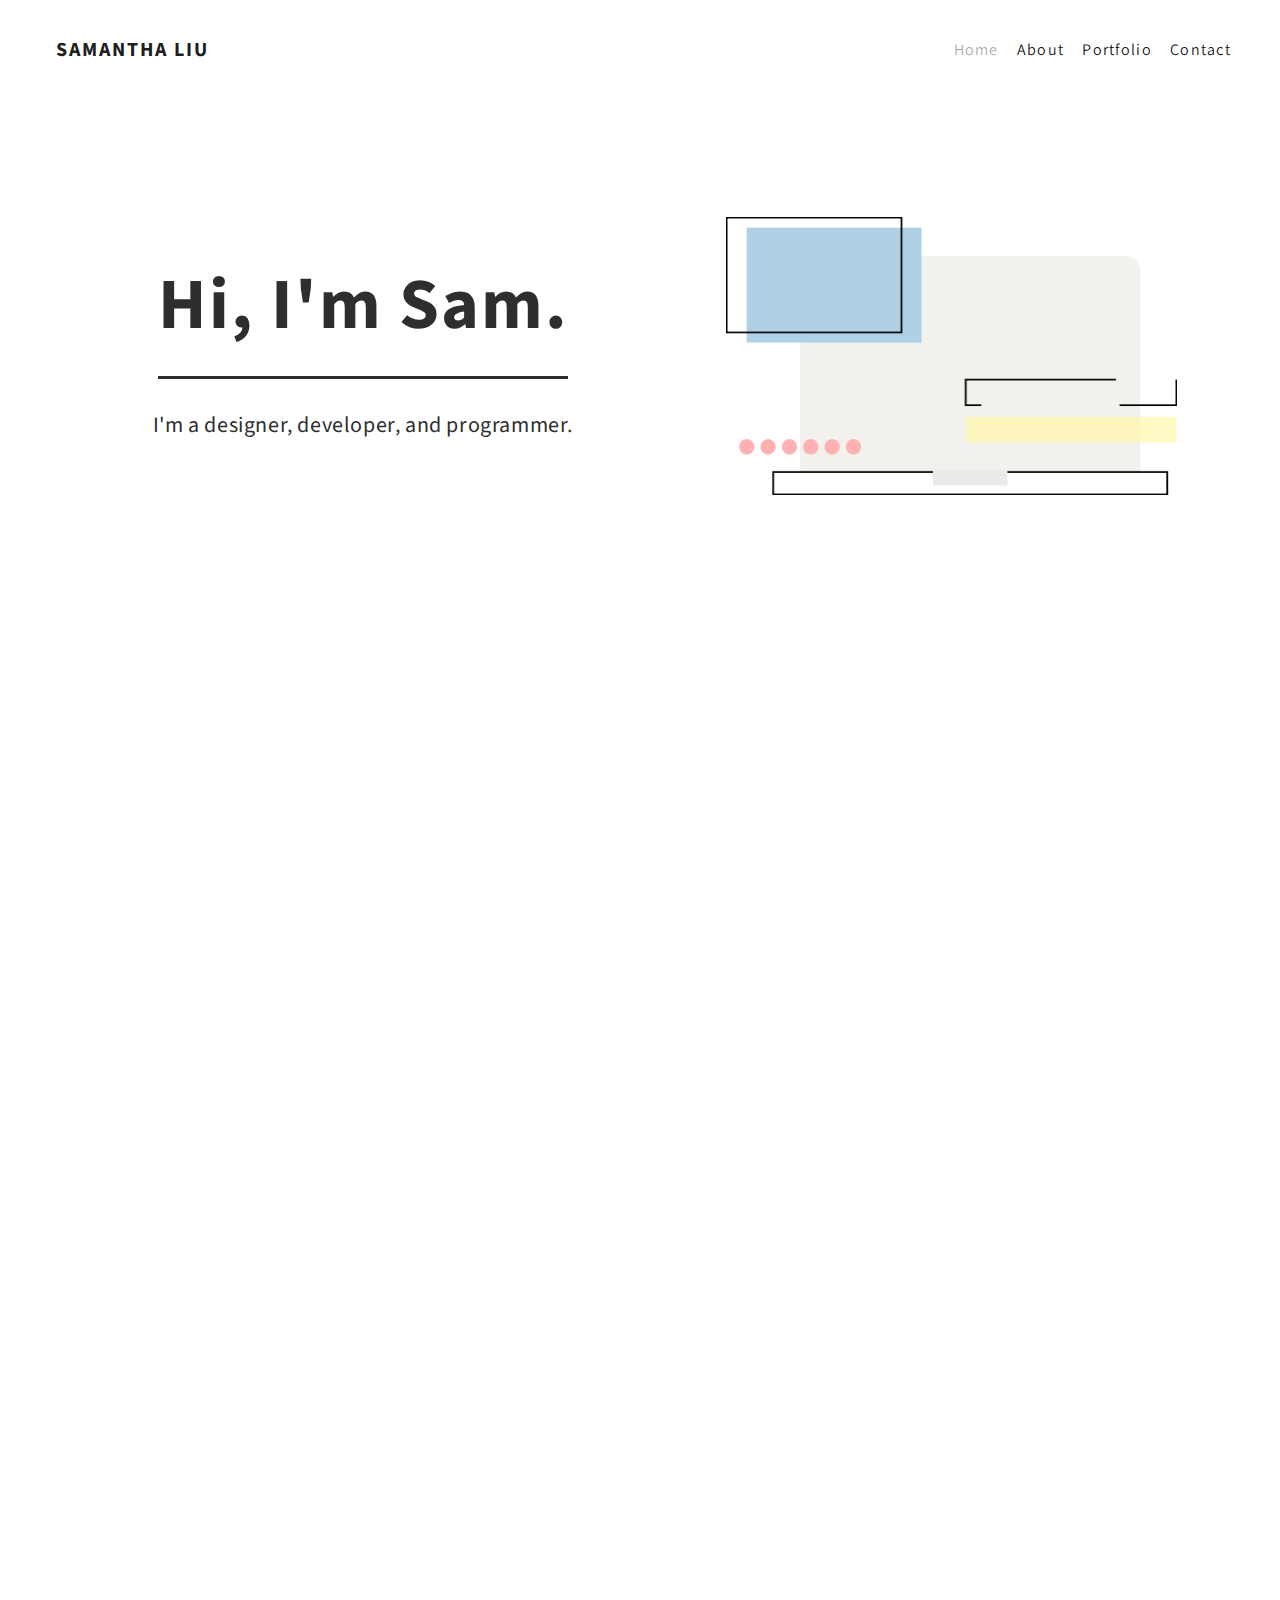
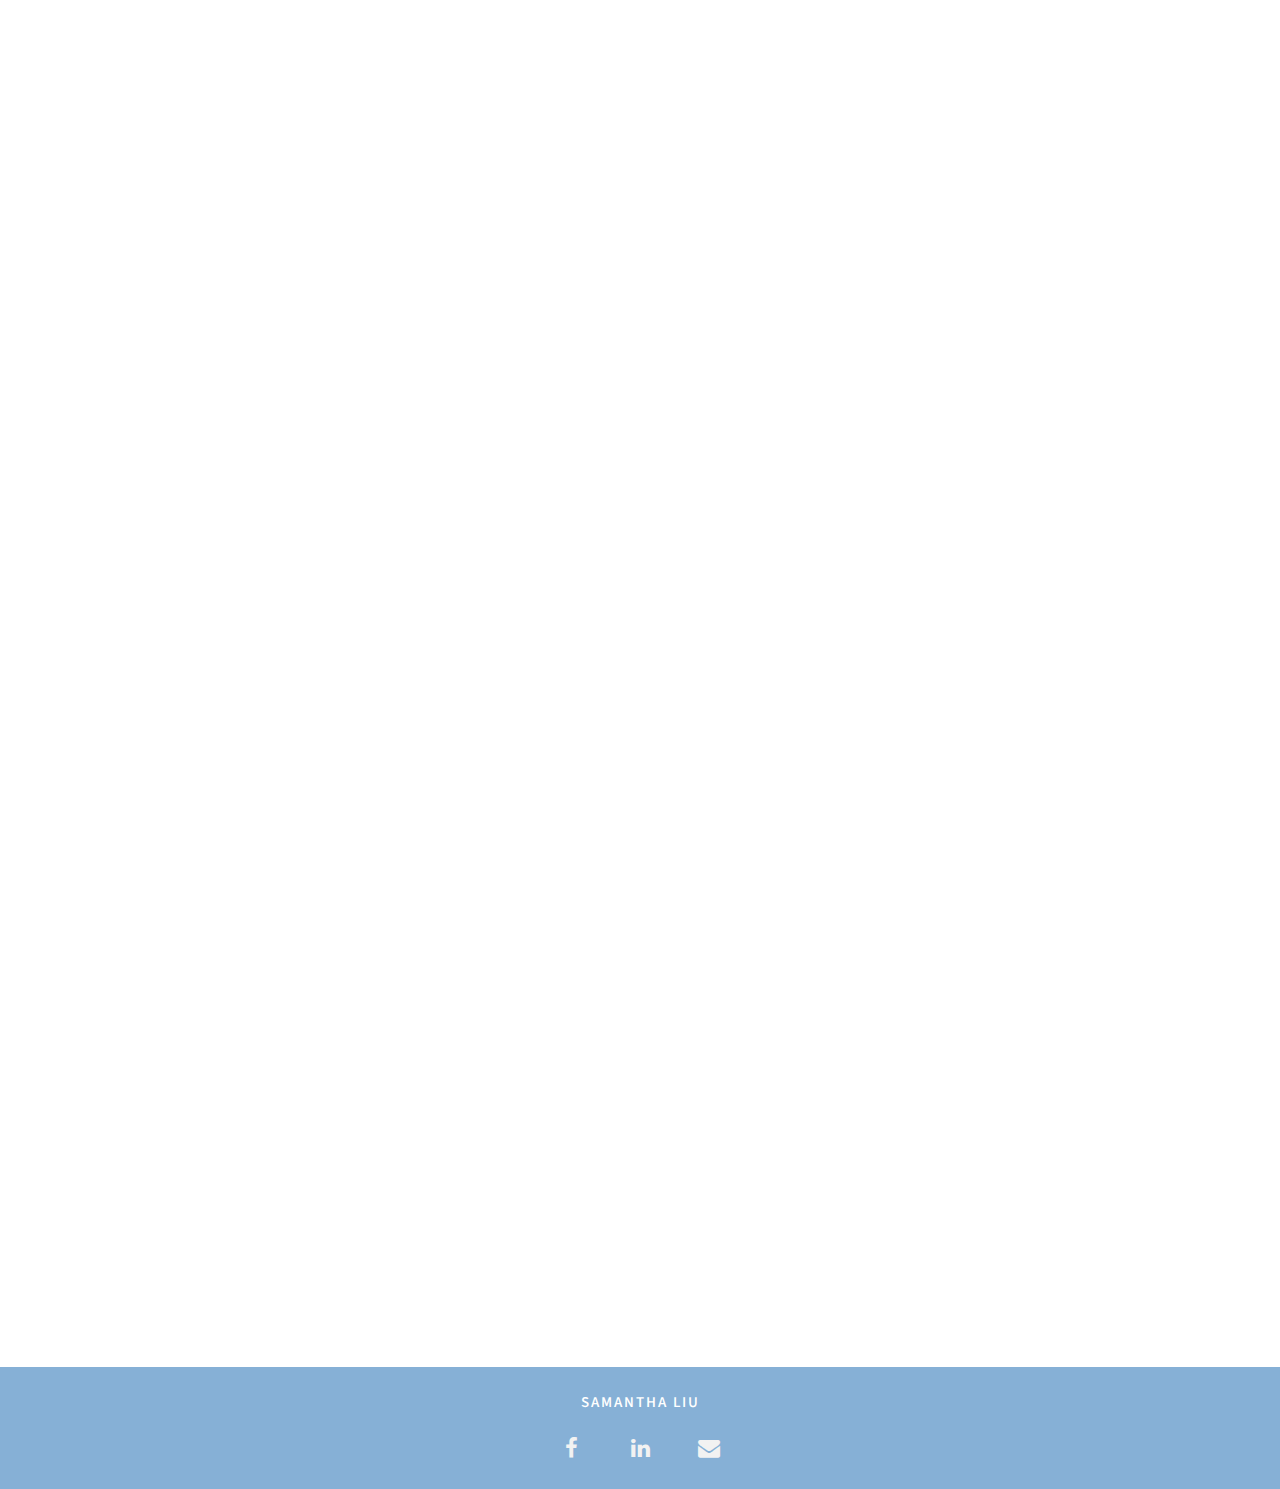
==== index.html @ 63148579 "individual project pages and project images, no design ones" ====
<!DOCTYPE html>
<html lang="en">

<head>
  <!------------------------- Metadata ------------------------->
  <meta charset="utf-8">
  <meta http-equiv="X-UA-Compatible" content="IE=Edge">
  <meta name="viewport" content="width=device-width, initial-scale=1">
  <meta name="description" content="Samantha Liu Personal Portfolio">
  <meta name="author" content="Samantha Liu">
  <meta name="keywords" content="HTML, CSS">

  <!------------------------- Title ------------------------->
  <title>Samantha Liu</title>

  <!------------------------- Stylesheets ------------------------->
  <link href="css/style.css" rel="stylesheet">
  <link href="css/bootstrap.min.css" rel="stylesheet" />
  <link href="https://fonts.googleapis.com/css2?family=Source+Sans+Pro:wght@300;400;600;700&display=swap"
    rel="stylesheet">
  <link rel="stylesheet" href="https://cdnjs.cloudflare.com/ajax/libs/font-awesome/4.7.0/css/font-awesome.min.css">

  <link rel="stylesheet" href="https://cdnjs.cloudflare.com/ajax/libs/animate.css/4.0.0/animate.min.css" />

</head>

<!------------------------- Content ------------------------->

<body data-spy="scroll" data-target="#navbarToggler" data-offset="160">
  <!------------------------- NavBar ------------------------->
  <section id="nav">
    <nav class="navbar navbar-expand-lg navbar-light" id="transparent">

      <a class="navbar-brand" href="#">SAMANTHA LIU</a>
      <button id="custom-toggler" class="navbar-toggler" type="button" data-toggle="collapse"
        data-target="#navbarToggler" aria-controls="navbarToggler" aria-expanded="false" aria-label="Toggle navigation">
        <span id="custom-toggler-icon" class="navbar-toggler-icon"></span>
      </button>

      <div class="collapse navbar-collapse" id="navbarToggler">
        <ul class="navbar-nav ml-auto mt-2 mt-lg-0 nav">
          <li class="nav-item">
            <a id="custom-nav-link" class="nav-link active" href="#nav">Home <span class="sr-only">(current)</span></a>
          </li>
          <li class="nav-item">
            <a id="custom-nav-link" class="nav-link" href="#about">About</a>
          </li>
          <li class="nav-item">
            <a id="custom-nav-link" class="nav-link" href="#portfolio">Portfolio</a>
          </li>
          <li class="nav-item">
            <a id="custom-nav-link" class="nav-link" href="#contact">Contact</a>
          </li>
        </ul>

      </div>
    </nav>
  </section>

  <!------------------------- Home ------------------------->
  <section id="home">

    <div class="home-main-container">

      <div class="home-left-container">
        <p class="home-title">Hi, I'm Sam.</p>
        <div class="home-divider"></div>
        <p class="home-description">I'm a designer, developer, and programmer.</p>
      </div>

      <div class="home-image-container">
        <img src="images/home_laptop.png" alt="Laptop">
      </div>

    </div>

  </section>

  <!------------------------- About Me ------------------------->
  <section id="about">
    <div class="about-container wow animate__animated animate__slideInUp">

      <p class="about-title">About Me</p>
      <p class="about-description-top">
        I'm a sophomore at Cornell University
        studying computer science. Although I didn't grow up with a
        background in programming, I found myself in a computing
        class in my first year in college and quickly grew to love it.
      </p>
      <div class="about-divider"></div>
      <p class="about-description-bottom">
        A lot has changed since then. I switched majors, one of the riskiest yet
        best decisions I've ever made. I'm working on projects doing things I never
        could've imagined myself doing with people I never would've expected to meet.
        But most importantly, I realized that this is a field in which technology is being used
        to change lives, and I want to be a part of that.
      </p>

    </div>
  </section>

  <!------------------------- Portfolio ------------------------->
  <section id="portfolio">
    <div class="square-container" id="portfolio">

      <div class="square wow animate__animated animate__slideInUp">
        <div class="content">
          <figure class="effect-bubba">
            <a href="way.html"><img src="images/way_thumbnail.png" alt="Credit Card">
              <figcaption>
                <div class="caption">
                  <div class="caption-content">WAY Contactless Payment</div>
                </div>
              </figcaption>
            </a>
          </figure>
        </div>
      </div>

      <div class="square wow animate__animated animate__slideInUp animate__delay-1s">
        <div class="content">
          <figure class="effect-bubba">
            <a href="ecoeat.html"><img src="images/ecoeat_thumbnail.png" alt="Trash Can">
              <figcaption>
                <div class="caption">
                  <div class="caption-content">EcoEat Recipe App</div>
                </div>
              </figcaption>
            </a>
          </figure>
        </div>
      </div>

      <div class="square wow slideInUp wow animate__animated animate__slideInUp animate__delay-2s">
        <div class="content">
          <figure class="effect-bubba">
            <a href="uniswift.html"><img src="images/uniSwift_thumbnail.png" alt="Chat Message">
              <figcaption>
                <div class="caption">
                  <div class="caption-content">uniSwift Communication Platform</div>
                </div>
              </figcaption>
            </a>
          </figure>
        </div>
      </div>

      <div class="square wow animate__animated animate__slideInUp ">
        <div class="content">
          <figure class="effect-bubba">
            <a href="ezsave.html"><img src="images/ezsave_thumbnail.png" alt="Coin">
              <figcaption>
                <div class="caption">
                  <div class="caption-content">EZSave Budgeting App</div>
                </div>
              </figcaption>
            </a>
          </figure>
        </div>
      </div>

      <div class="square wow animate__animated animate__slideInUp animate__delay-1s">
        <div class="content">
          <figure class="effect-bubba">
            <a href="camera.html"><img src="images/camera_thumbnail.png" alt="Camera">
              <figcaption>
                <div class="caption">
                  <div class="caption-content">Vintage Camera</div>
                </div>
              </figcaption>
            </a>
          </figure>
        </div>
      </div>

      <div class="square wow animate__animated animate__slideInUp animate__delay-2s">
        <div class="content">
          <figure class="effect-bubba">
            <a href="orange.html"><img src="images/orange_thumbnail.png" alt="Orange">
              <figcaption>
                <div class="caption">
                  <div class="caption-content">Golden Hour</div>
                </div>
              </figcaption>
            </a>
          </figure>
        </div>
      </div>

  </section>

  <!------------------------- Contact ------------------------->
  <section id="contact">
    <div class="contact-main-container wow animate__animated animate__slideInUp">

      <p class="contact-title">Contact</p>
      <p class="contact-description-left">
        Let’s connect. There are so many exciting things to work on,
        and I’d love to learn more about opportunities to work together.
        Send me an email or a message, and I'll get back to you as soon
        as I can.
        <br>
        <br>
        Cheers to all that we've accomplished so far and the amazing
        things yet to come.
      </p>

      <div class="contact-divider"></div>

      <div class="contact-container-right">
        <div class="contact-resume">View Resume</div>
        <a class="contact-link" href="https://www.linkedin.com/in/samantha-liu-b3892b187/" target="_blank">
          <div class="contact-linkedin">LinkedIn Profile</div>
        </a>

      </div>

    </div>
  </section>

  <!------------------------- Footer ------------------------->
  <footer>
    <div class="container">
      <div class="row">

        <div class="col-md-12 col-sm-12">
          <p class="footer-text">Samantha Liu</p>
          <ul class="social-icon">

            <li><a href="https://www.facebook.com/profile.php?id=100010914094505" class="fa fa-facebook"
                target="_blank"></a></li>
            <li><a href="https://www.linkedin.com/in/samantha-liu-b3892b187/" class="fa fa-linkedin"
                target="_blank"></a>
            </li>
            <li><a href="mailto:sl2486@cornell.edu?" class="fa fa-envelope"></a></li>
          </ul>
        </div>

      </div>
    </div>
  </footer>

  <!------------------------- Scripts ------------------------->
  <script src="https://ajax.googleapis.com/ajax/libs/jquery/3.5.1/jquery.min.js"></script>
  <script src="js/bootstrap.min.js"></script>
  <script src="js/main.js"></script>

  <!------------------------- Used to animate on page scroll ------------------------->
  <script src="https://cdnjs.cloudflare.com/ajax/libs/wow/1.1.2/wow.min.js"></script>
  <script>
    wow = new WOW({
      boxClass: 'wow',
      animateClass: 'animated',
      offset: 100
    }
    );

    wow.init();
  </script>

</body>

</html>
---- css/style.css ----
/* latin */
@font-face {
    font-family: 'Roboto';
    font-style: normal;
    font-weight: 100;
    src: local('Roboto Thin'), local('Roboto-Thin'), url('/Roboto/Roboto-Thin.ttf');
    unicode-range: U+0000-00FF, U+0131, U+0152-0153, U+02BB-02BC, U+02C6, U+02DA, U+02DC, U+2000-206F, U+2074, U+20AC, U+2122, U+2191, U+2193, U+2212, U+2215, U+FEFF, U+FFFD;
  }
 
 /* latin */
 @font-face {
    font-family: 'Roboto';
    font-style: normal;
    font-weight: 300;
    src: local('Roboto Light'), local('Roboto-Light'), url('/Roboto/Roboto-Light.ttf');
    unicode-range: U+0000-00FF, U+0131, U+0152-0153, U+02BB-02BC, U+02C6, U+02DA, U+02DC, U+2000-206F, U+2074, U+20AC, U+2122, U+2191, U+2193, U+2212, U+2215, U+FEFF, U+FFFD;
  }
  
  /* latin */
  @font-face {
    font-family: 'Roboto';
    font-style: normal;
    font-weight: 400;
    src: local('Roboto'), local('Roboto-Regular'), url('/Roboto/Roboto-Regular.ttf');
    unicode-range: U+0000-00FF, U+0131, U+0152-0153, U+02BB-02BC, U+02C6, U+02DA, U+02DC, U+2000-206F, U+2074, U+20AC, U+2122, U+2191, U+2193, U+2212, U+2215, U+FEFF, U+FFFD;
  }
  
  /* latin */
  @font-face {
    font-family: 'Roboto';
    font-style: normal;
    font-weight: 500;
    src: local('Roboto Medium'), local('Roboto-Medium'), url('/Roboto/Roboto-Medium.ttf');
    unicode-range: U+0000-00FF, U+0131, U+0152-0153, U+02BB-02BC, U+02C6, U+02DA, U+02DC, U+2000-206F, U+2074, U+20AC, U+2122, U+2191, U+2193, U+2212, U+2215, U+FEFF, U+FFFD;
  }
  
  /* latin */
  @font-face {
    font-family: 'Roboto';
    font-style: normal;
    font-weight: 700;
    src: local('Roboto Bold'), local('Roboto-Bold'), url('/Roboto/Roboto-Bold.ttf');
    unicode-range: U+0000-00FF, U+0131, U+0152-0153, U+02BB-02BC, U+02C6, U+02DA, U+02DC, U+2000-206F, U+2074, U+20AC, U+2122, U+2191, U+2193, U+2212, U+2215, U+FEFF, U+FFFD;
  }

*{
  font-family: 'Source Sans Pro', sans-serif;
}

body {
  position: relative;
}

html {
  scroll-behavior: smooth;
}

/* ---------------------------- Nav Bar --------------------------------*/
#transparent {
    background-color: #fff;
    margin: 0px 40px 0 40px;
    position: fixed;
    width: 94.3%;
    top: 0;
    padding-top: 30px;
    padding-bottom: 30px;
    z-index: 1;
}

#custom-toggler {
    border: none;
}

.navbar-brand {
    font-weight: 700;
    letter-spacing: 2px;
}

#custom-toggler-icon {
    background-image: url("data:image/svg+xml;charset=utf8,%3Csvg viewBox='0 0 32 32' xmlns='http://www.w3.org/2000/svg'%3E%3Cpath stroke='rgba(0,0,0,1)' stroke-width='2' stroke-linecap='round' stroke-miterlimit='10' d='M4 8h24M4 16h24M4 24h24'/%3E%3C/svg%3E");
}

#custom-nav-link {
    font-weight: 350;
    color: black;
    letter-spacing: 1.3px;
    margin-left: 10px;
    padding-right: 0;
}

#custom-nav-link:hover {
    color: #A5A5A5;
}

.active {
    color: #A5A5A5 !important;
}

/* ---------------------------- Typing Animation --------------------------------*/
.typing-container {
    background-color: #9CA5B7;
    height: 640px;
    margin: 30px 56px 0 56px;
    
}

.typing-text {
    position: relative;
    text-align: center;
    
}

.typing-text > span {
    text-transform: uppercase;
    font-weight: 100;
    font-size: 5vw;
    position: relative;
    top: 310px;
    display: inline-block;
    color: #fff;
}

/* ---------------------------- Home --------------------------------*/

.home-main-container {
  position: relative;
  margin: 0 auto 0 auto;
  width: 1200px;
  text-align: center;
  height: 100vh;
}

.home-left-container {
  position: relative;
  text-align: center;
  width: 520px;
  left: -50px;
  top: 252px;
}

.home-title, .home-description {
  color: #2E2E2E;
  font-family:'Source Sans Pro', sans-serif;

}

.home-title {
  font-style: normal;
  font-weight: bold;
  font-size: 72px;
  letter-spacing: 2px;
}

.home-description {
  font-style: normal;
  font-weight: normal;
  font-size: 22px;
  letter-spacing: 0.6px;
}

.home-divider {
  width: 410px;
  height: 3px;
  background-color: #2E2E2E;
  margin: 0 auto 30px auto;

}

.home-image-container {
  width: 451px;
  height: 278px;
  position: relative;
  top: 180px;
  left: 50px;
}

.home-image-container, .home-left-container {
  display: inline-block;
}

/* ---------------------------- About Me --------------------------------*/
.about-container {
  background-color: #86B0D6;
  margin: 0px 56px 0 56px;
  position: relative;
  top: 20px;
  padding: 48px;
  text-align: left;
}

.about-title, .about-description-top, .about-description-bottom {
  color: #FFFFFF;
  letter-spacing: 0.6px;
}

.about-title {
  font-style: normal;
  font-weight: 600;
  font-size: 42px;
}

.about-description-top, .about-description-bottom {
  line-height: 35px;
  font-style: normal;
  font-weight: 300;
  font-size: 20px;
}

.about-divider {
  height: 2px;
  background-color: #FFFFFF;
  margin: 40px auto 40px auto;
}

/* ---------------------------- Portfolio Grid --------------------------------*/

/* Creates 3x3 responsive grid */
.square-container {
  display: flex;
  flex-wrap: wrap;
  justify-content: center;
  margin-top: 90px;
  }
  
.square {
  position: relative;
  flex-basis: calc(33.333% - 5.35vw);
  margin: 2vw;
  box-sizing: border-box;
}

.square::before {
  content: '';
  display: block;
  padding-top: 100%;
}

.square .content {
  position: absolute;
  top: 0; left: 0;
  height: 100%;
  width: 100%;
  
}

@media (min-width: 600px) {
  .square { grid-template-columns: repeat(2, 1fr); }
}

@media (min-width: 900px) {
  .square { grid-template-columns: repeat(3, 1fr); }
}

/* Overlay and project descriptions */
.square .content:hover {
  background-color: #000;
  opacity: 0.9;
  transition: 0.6s ease;
}

.square .content:hover img {
  opacity: 0.15;
  transition: 0.6s ease;
}

.caption {
  opacity: 0;
  transition: 0.6s ease;
}

.square .content:hover .caption{
  opacity: 1;
}

.caption-content  {
  color: white;
  font-size: 1.5vw;
  font-weight: 300;
  text-transform: uppercase;
  letter-spacing: 2px;
  position: absolute;
  top: 50%;
  left: 50%;
  -webkit-transform: translate(-50%, -50%);
  -ms-transform: translate(-50%, -50%);
  transform: translate(-50%, -50%);
  text-align: center;
}

img {
  width: 100%;
  height: 100%;

}
  
/* ---------------------------- Portfolio Items --------------------------------*/
.portfolio-item {
  width: 91.5%;
  height: 200px;
  position: relative;
    background-color: #f2f2f2;
  margin: 100px auto;
  text-align: center;
}

.portfolio-item > h1 {
  font-size: 40px;
  font-weight: 500;
  text-transform: uppercase;
  letter-spacing: 0.3rem;
  padding-top: 55px;

}
.portfolio-item > h2 {
  font-size: 15px;
  font-weight: 100;
  text-transform: uppercase;
  letter-spacing: 0.3rem;
  margin-top: 15px;
}

.pictures {
  width: 30%;
  margin-left:4.25%;
  margin-top: -50px;
  display: inline-block;
  float: left;

}

.square-picture {
  position: relative;
  width: 100%;
  margin-bottom: 50px;
}

.square-picture:after {
  content: "";
  display: block;
  padding-bottom: 100%;
}

.project-image {
  position: absolute;
}

.project-description {
  position: absolute;
  width: 56.75%;
  margin-left: 5%;
  margin-top: -53px;
  display: inline-block;
  float: right;


  overflow: auto;
}

.project-description:after {
  content: "";
  display: block;
  padding-bottom: 100%;

}

.project-content {
  position: absolute;
}

.project-content > p {
  font-weight: 400;
  font-size: 16px;
  font-weight: 100;
  letter-spacing: 0.1rem;

}

.project-content > h2 {
  font-size: 20px;
  font-weight: 550;
  text-transform: uppercase;
  letter-spacing: 0.1rem;
}

/* ---------------------------- Contact --------------------------------*/
.contact-main-container {
  background-color: #F2F2F2;
  margin: 30px 56px 100px 56px;
  position: relative;
  top: 20px;
  padding: 48px;
  text-align: left;
  
}

.contact-title {
  font-style: normal;
  font-weight: 600;
  font-size: 42px;
}

.contact-description-left {
  width: 700px;
  font-size: 20px;
  position: relative;
  line-height: 35px;
  vertical-align: top;
}

.contact-title, .contact-description-left, .contact-resume, .contact-linkedin {
  letter-spacing: 0.6px;
}

.contact-divider {
  height: 2px;
  background-color: #000000;
  margin: 40px 20px;
  transform: rotate(90deg);
  width: 190px;
  position: relative;
  top: -10px;

}

.contact-description-left, .contact-divider, .contact-container-right {
  display: inline-block;
}

.contact-resume, .contact-linkedin {
  font-size: 20px;
  border: 1px solid black;
  border-radius: 10px;
  padding: 20px;
  text-align: center;
  width: 200px;
  vertical-align: top;
  position: relative;
  left: 15px;
}

.contact-resume {
  margin-bottom: 35px;
  vertical-align: top;
  position: relative;
  top: 10px;
}

.contact-resume:hover, .contact-linkedin:hover {
  border: 1px solid #FFF8F8;
  cursor: pointer;
  color: #FFFFFF;
  background-color: #AEAEAE;
  transition: 0.3s ease;
}

.contact-link {
  color: inherit !important;
  text-decoration: none !important;
}

/* ---------------------------------- Footer ------------------------------------*/
footer {
  background-color: #86B0D6;
  text-align: center;
  clear: both;
  position: absolute;
  left: 0;
  width: 100%;
}

.footer-text {
  font-size: 15px;
  color: #fff;
  font-weight: 550;
  letter-spacing: 2px;
  position: relative;
  top: 25px;
  text-transform: uppercase;
}

.social-icon {
  padding: 0;
  margin-top: 20px;
}

.social-icon li {
  list-style: none;
  display: inline-block;
}

.social-icon li a {
  border-radius: 100px;
  border: 1px solid transparent;
  color: #f2f2f2;
  font-size: 22px;
  width: 50px;
  height: 50px;
  line-height: 48px;
  text-align: center;
  vertical-align: middle;
  text-decoration: none;
  transition: all 0.4s ease-in-out;
  padding: 0px;
  margin-top: 14px;
  margin-right: 8px;
  margin-left: 8px;
  position: relative;
  top: 0px;
}

.social-icon li a:hover {
  background: #ffffff;
  color: #86B0D6;
}

/* ---------------------------- Individual Projects --------------------------------*/
.individual-project-header {
  background-color: #86B0D6;
  margin: 56px 56px 0 56px;
  position: relative;
  top: 40px;
  padding: 26px;
  text-align: center;
}

.individual-project-title {
  font-style: normal;
  font-weight: 600;
  font-size: 30px;
}

.individual-project-subtitle {
  font-style: normal;
  font-weight: 300;
  font-size: 20px;
}

.individual-project-title, .individual-project-subtitle {
  margin-bottom: 6px !important;
  color: #FFFFFF;
  letter-spacing: 0.6px;
}

.individual-project-description {
  font-style: normal;
  font-weight: 400;
  font-size: 16px;
  letter-spacing: 0.6px;
  text-align: left;

}

.individual-project-container {
  margin: 80px 300px 100px 300px;
  position: relative;
}

.individual-project-image {
  width: 100%;
  margin-top: 48px;
}

/* ---------------------------- Image Border Hover Effect --------------------------------*/
/* ------------------- Source: https://codepen.io/quatmo/pen/xKIze -----------------------*/

figure.effect-bubba figcaption::before,
figure.effect-bubba figcaption::after {
	position: absolute;
	top: 30px;
	right: 30px;
	bottom: 30px;
	left: 30px;
	content: '';
	opacity: 0;
	-webkit-transition: opacity 0.35s, -webkit-transform 0.35s;
	transition: opacity 0.35s, transform 0.35s;
}

figure.effect-bubba figcaption::before {
	border-top: 1px solid #fff;
	border-bottom: 1px solid #fff;
	-webkit-transform: scale(0,1);
	transform: scale(0,1);
}

figure.effect-bubba figcaption::after {
	border-right: 1px solid #fff;
	border-left: 1px solid #fff;
	-webkit-transform: scale(1,0);
	transform: scale(1,0);
}

figure.effect-bubba h2 {
	padding-top: 30%;
	-webkit-transition: -webkit-transform 0.35s;
	transition: transform 0.35s;
	-webkit-transform: translate3d(0,-20px,0);
	transform: translate3d(0,-20px,0);
}

figure.effect-bubba p {
	padding: 20px 2.5em;
	opacity: 0;
	-webkit-transition: opacity 0.35s, -webkit-transform 0.35s;
	transition: opacity 0.35s, transform 0.35s;
	-webkit-transform: translate3d(0,20px,0);
	transform: translate3d(0,20px,0);
}

figure.effect-bubba:hover figcaption::before,
figure.effect-bubba:hover figcaption::after {
	opacity: 1;
	-webkit-transform: scale(1);
	transform: scale(1);
}

figure.effect-bubba:hover h2,
figure.effect-bubba:hover p {
	opacity: 1;
	-webkit-transform: translate3d(0,0,0);
	transform: translate3d(0,0,0);
}

  /* ---------------------------- Slide In Animation --------------------------------*/
  /* ------------- Wow.js animations didn't work: used https://animate.style/ ------------------*/

.wow {
  visibility: hidden;
}

.animate__animated.animate__slideInUp {
  --animate-duration: 0.9s;
}

.animate__delay-1s {
  --animate-delay: 0.3s;
}

.animate__delay-2s {
  --animate-delay: 0.4s;
}
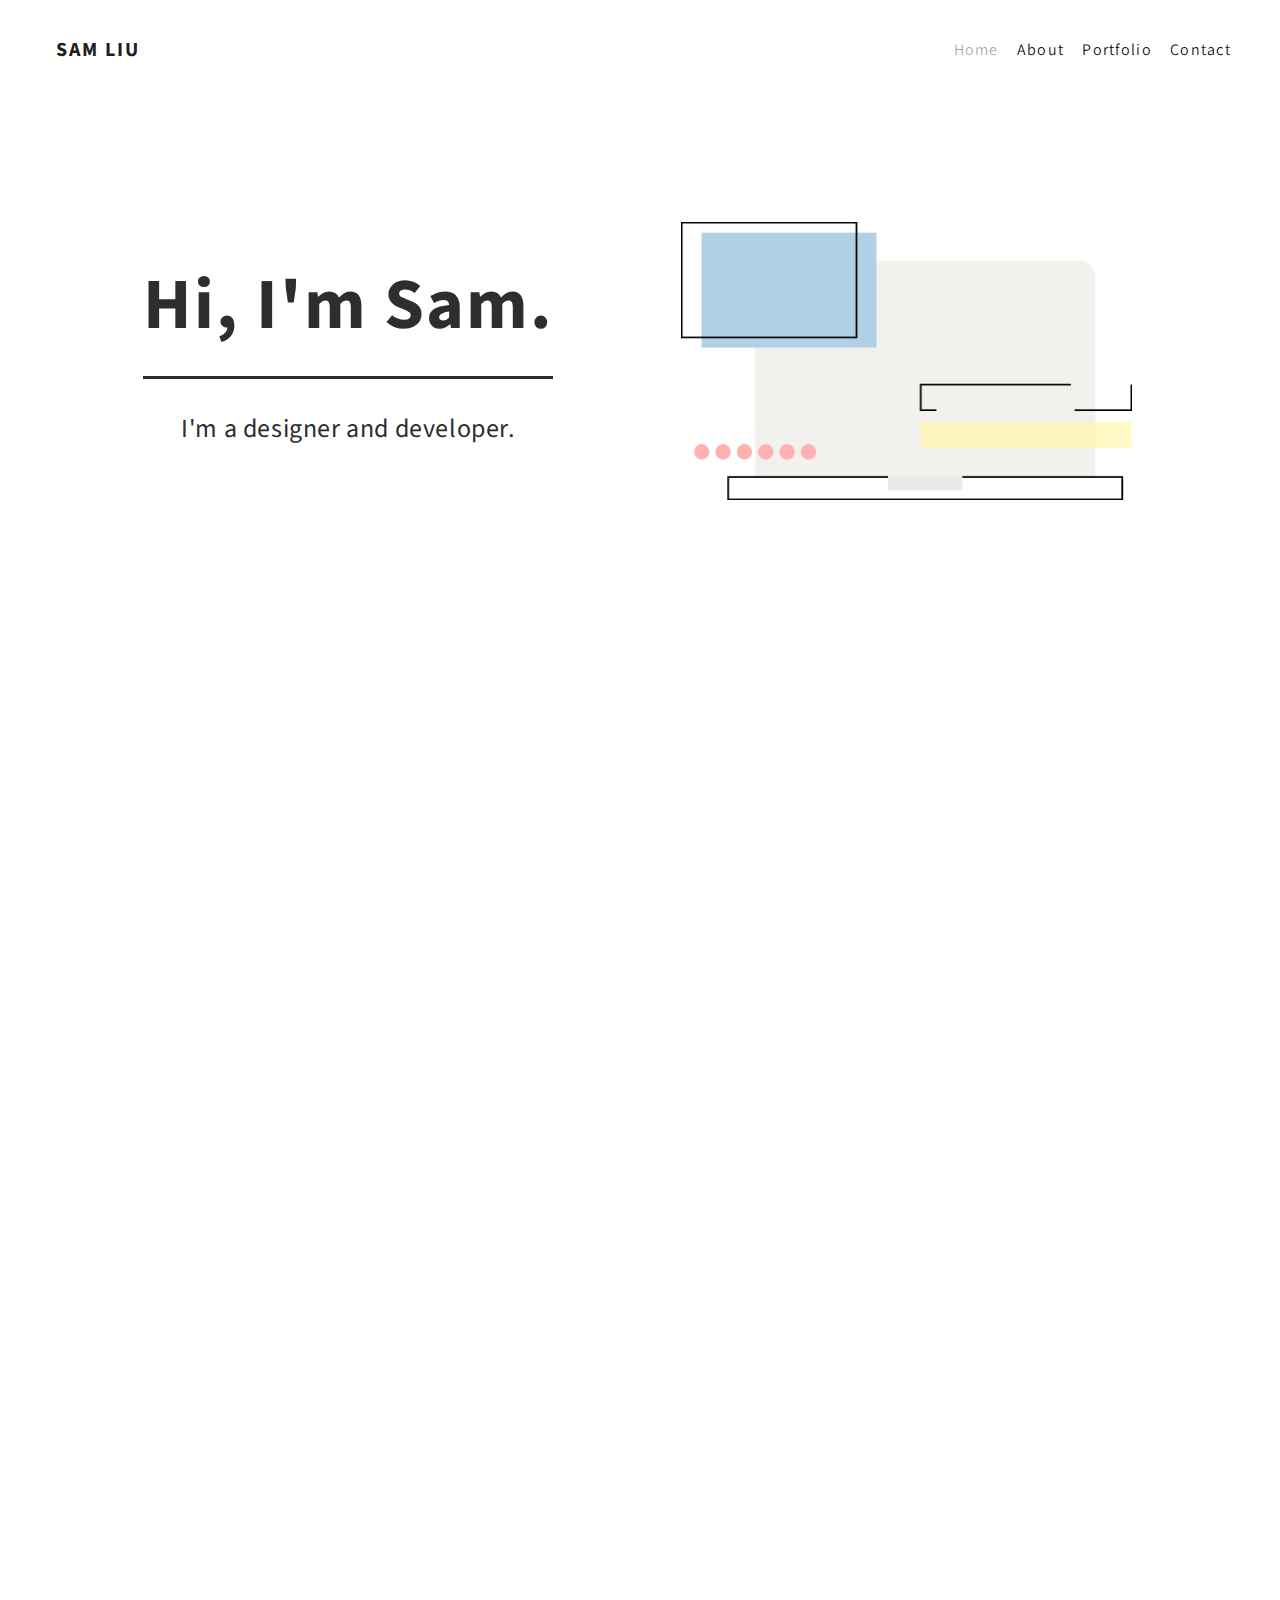
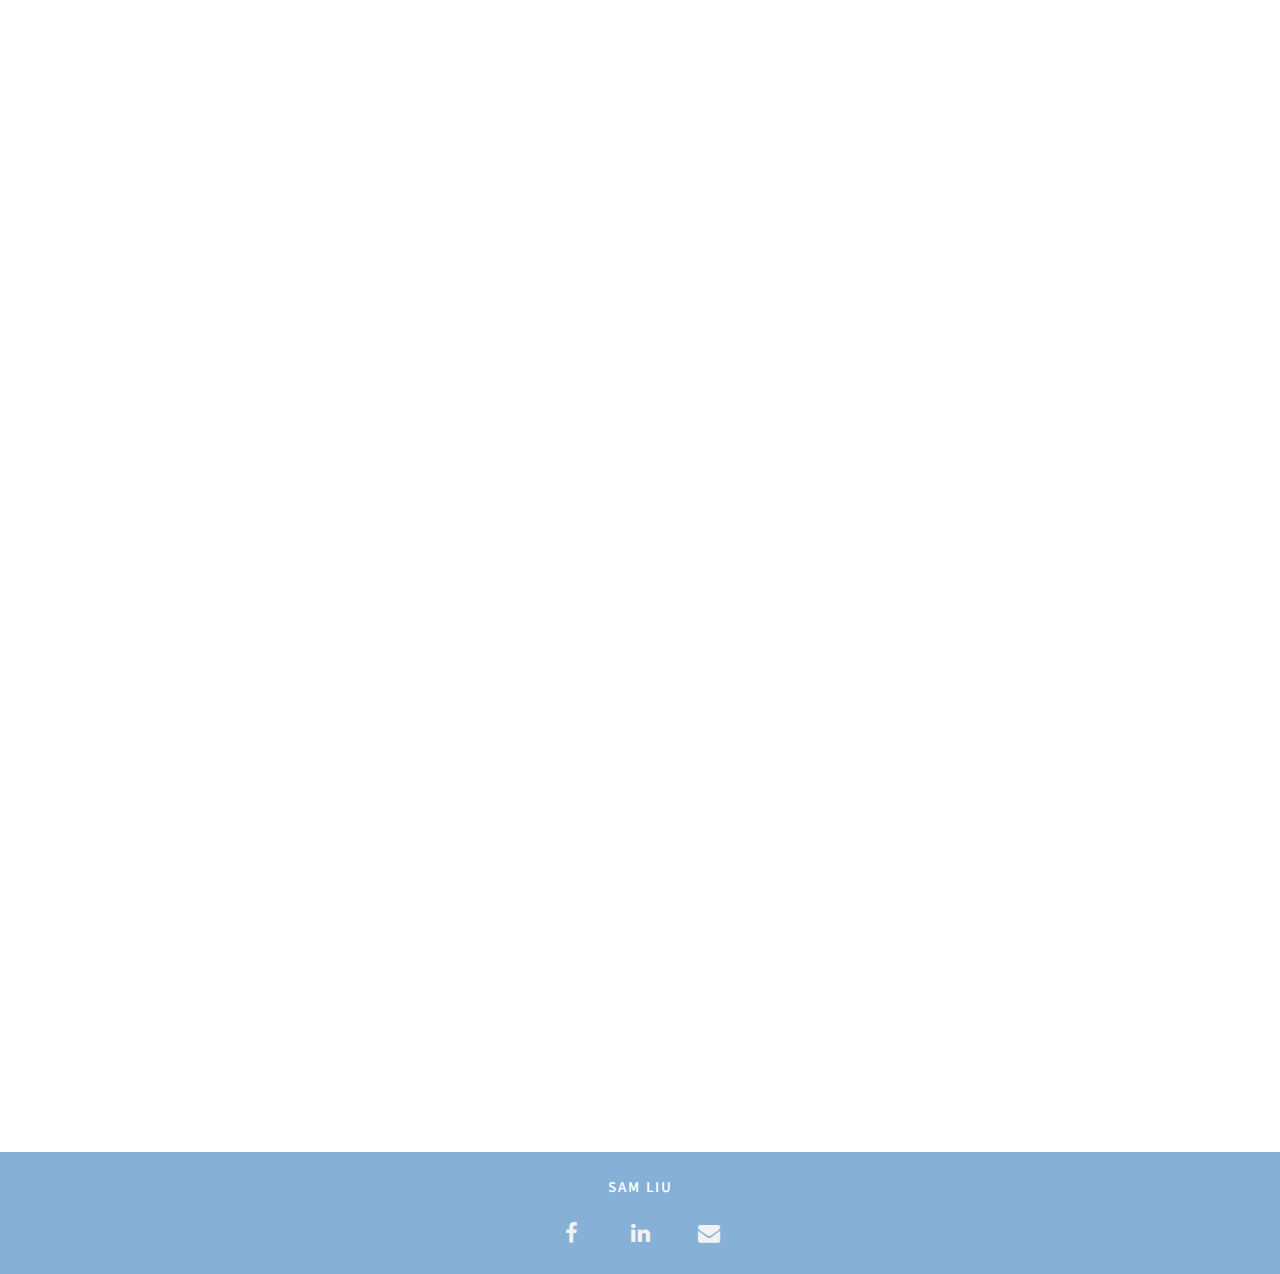
==== commit 11c60c4f: "samantha -> sam, made contact box more responsive" ====
--- a/index.html
+++ b/index.html
@@ -11,7 +11,7 @@
   <meta name="keywords" content="HTML, CSS">
 
   <!------------------------- Title ------------------------->
-  <title>Samantha Liu</title>
+  <title>Sam Liu</title>
 
   <!------------------------- Stylesheets ------------------------->
   <link href="css/style.css" rel="stylesheet">
@@ -31,7 +31,7 @@
   <section id="nav">
     <nav class="navbar navbar-expand-lg navbar-light" id="transparent">
 
-      <a class="navbar-brand" href="#">SAMANTHA LIU</a>
+      <a class="navbar-brand" href="#">SAM LIU</a>
       <button id="custom-toggler" class="navbar-toggler" type="button" data-toggle="collapse"
         data-target="#navbarToggler" aria-controls="navbarToggler" aria-expanded="false" aria-label="Toggle navigation">
         <span id="custom-toggler-icon" class="navbar-toggler-icon"></span>
@@ -65,7 +65,7 @@
       <div class="home-left-container">
         <p class="home-title">Hi, I'm Sam.</p>
         <div class="home-divider"></div>
-        <p class="home-description">I'm a designer, developer, and programmer.</p>
+        <p class="home-description">I'm a designer and developer.</p>
       </div>
 
       <div class="home-image-container">
@@ -162,10 +162,10 @@
       <div class="square wow animate__animated animate__slideInUp animate__delay-1s">
         <div class="content">
           <figure class="effect-bubba">
-            <a href="camera.html"><img src="images/camera_thumbnail.png" alt="Camera">
-              <figcaption>
-                <div class="caption">
-                  <div class="caption-content">Vintage Camera</div>
+            <a href="leica.html"><img src="images/leica_thumbnail.png" alt="Camera">
+              <figcaption>
+                <div class="caption">
+                  <div class="caption-content">Leica M6</div>
                 </div>
               </figcaption>
             </a>
@@ -194,26 +194,31 @@
     <div class="contact-main-container wow animate__animated animate__slideInUp">
 
       <p class="contact-title">Contact</p>
-      <p class="contact-description-left">
-        Let’s connect. There are so many exciting things to work on,
-        and I’d love to learn more about opportunities to work together.
-        Send me an email or a message, and I'll get back to you as soon
-        as I can.
-        <br>
-        <br>
-        Cheers to all that we've accomplished so far and the amazing
-        things yet to come.
-      </p>
-
-      <div class="contact-divider"></div>
-
-      <div class="contact-container-right">
-        <div class="contact-resume">View Resume</div>
-        <a class="contact-link" href="https://www.linkedin.com/in/samantha-liu-b3892b187/" target="_blank">
-          <div class="contact-linkedin">LinkedIn Profile</div>
-        </a>
-
-      </div>
+      <div class="contact-body-container">
+        <div class="contact-description-left">
+          <p>
+            Let’s connect. There are so many exciting things to work on,
+            and I’d love to learn more about opportunities to work together.
+            Send me an email or a message, and I'll get back to you as soon
+            as I can.
+            <br>
+            <br>
+            Cheers to all that we've accomplished so far and the amazing
+            things yet to come.
+          </p>
+        </div>
+
+        <div class="contact-divider"></div>
+
+        <div class="contact-container-right">
+          <div class="contact-resume">View Resume</div>
+          <a class="contact-link" href="https://www.linkedin.com/in/samantha-liu-b3892b187/" target="_blank">
+            <div class="contact-linkedin">LinkedIn Profile</div>
+          </a>
+        </div>
+
+      </div>
+    </div>
 
     </div>
   </section>
@@ -224,7 +229,7 @@
       <div class="row">
 
         <div class="col-md-12 col-sm-12">
-          <p class="footer-text">Samantha Liu</p>
+          <p class="footer-text">Sam Liu</p>
           <ul class="social-icon">
 
             <li><a href="https://www.facebook.com/profile.php?id=100010914094505" class="fa fa-facebook"
--- a/css/style.css
+++ b/css/style.css
@@ -134,7 +134,7 @@
   position: relative;
   text-align: center;
   width: 520px;
-  left: -50px;
+  left: -65px;
   top: 252px;
 }
 
@@ -154,7 +154,7 @@
 .home-description {
   font-style: normal;
   font-weight: normal;
-  font-size: 22px;
+  font-size: 26px;
   letter-spacing: 0.6px;
 }
 
@@ -171,7 +171,7 @@
   height: 278px;
   position: relative;
   top: 180px;
-  left: 50px;
+  left: 5px;
 }
 
 .home-image-container, .home-left-container {
@@ -203,11 +203,11 @@
   line-height: 35px;
   font-style: normal;
   font-weight: 300;
-  font-size: 20px;
+  font-size: 18px;
 }
 
 .about-divider {
-  height: 2px;
+  height: 1px;
   background-color: #FFFFFF;
   margin: 40px auto 40px auto;
 }
@@ -390,7 +390,7 @@
   top: 20px;
   padding: 48px;
   text-align: left;
-  
+  display: inline-block !important
 }
 
 .contact-title {
@@ -400,34 +400,38 @@
 }
 
 .contact-description-left {
-  width: 700px;
-  font-size: 20px;
+  font-size: 18px;
   position: relative;
   line-height: 35px;
   vertical-align: top;
+  width: 60%;
 }
 
 .contact-title, .contact-description-left, .contact-resume, .contact-linkedin {
-  letter-spacing: 0.6px;
+  letter-spacing: 0.4px;
 }
 
 .contact-divider {
   height: 2px;
   background-color: #000000;
-  margin: 40px 20px;
+  margin: 40px 0px;
   transform: rotate(90deg);
   width: 190px;
   position: relative;
-  top: -10px;
-
-}
-
-.contact-description-left, .contact-divider, .contact-container-right {
-  display: inline-block;
-}
+}
+
+.contact-description-left,  .contact-divider, .contact-container-right {
+  display: inline-block !important;
+}
+
+.contact-container-right {
+  /* float: right; */
+  width: 20%;
+}
+
 
 .contact-resume, .contact-linkedin {
-  font-size: 20px;
+  font-size: 18px;
   border: 1px solid black;
   border-radius: 10px;
   padding: 20px;
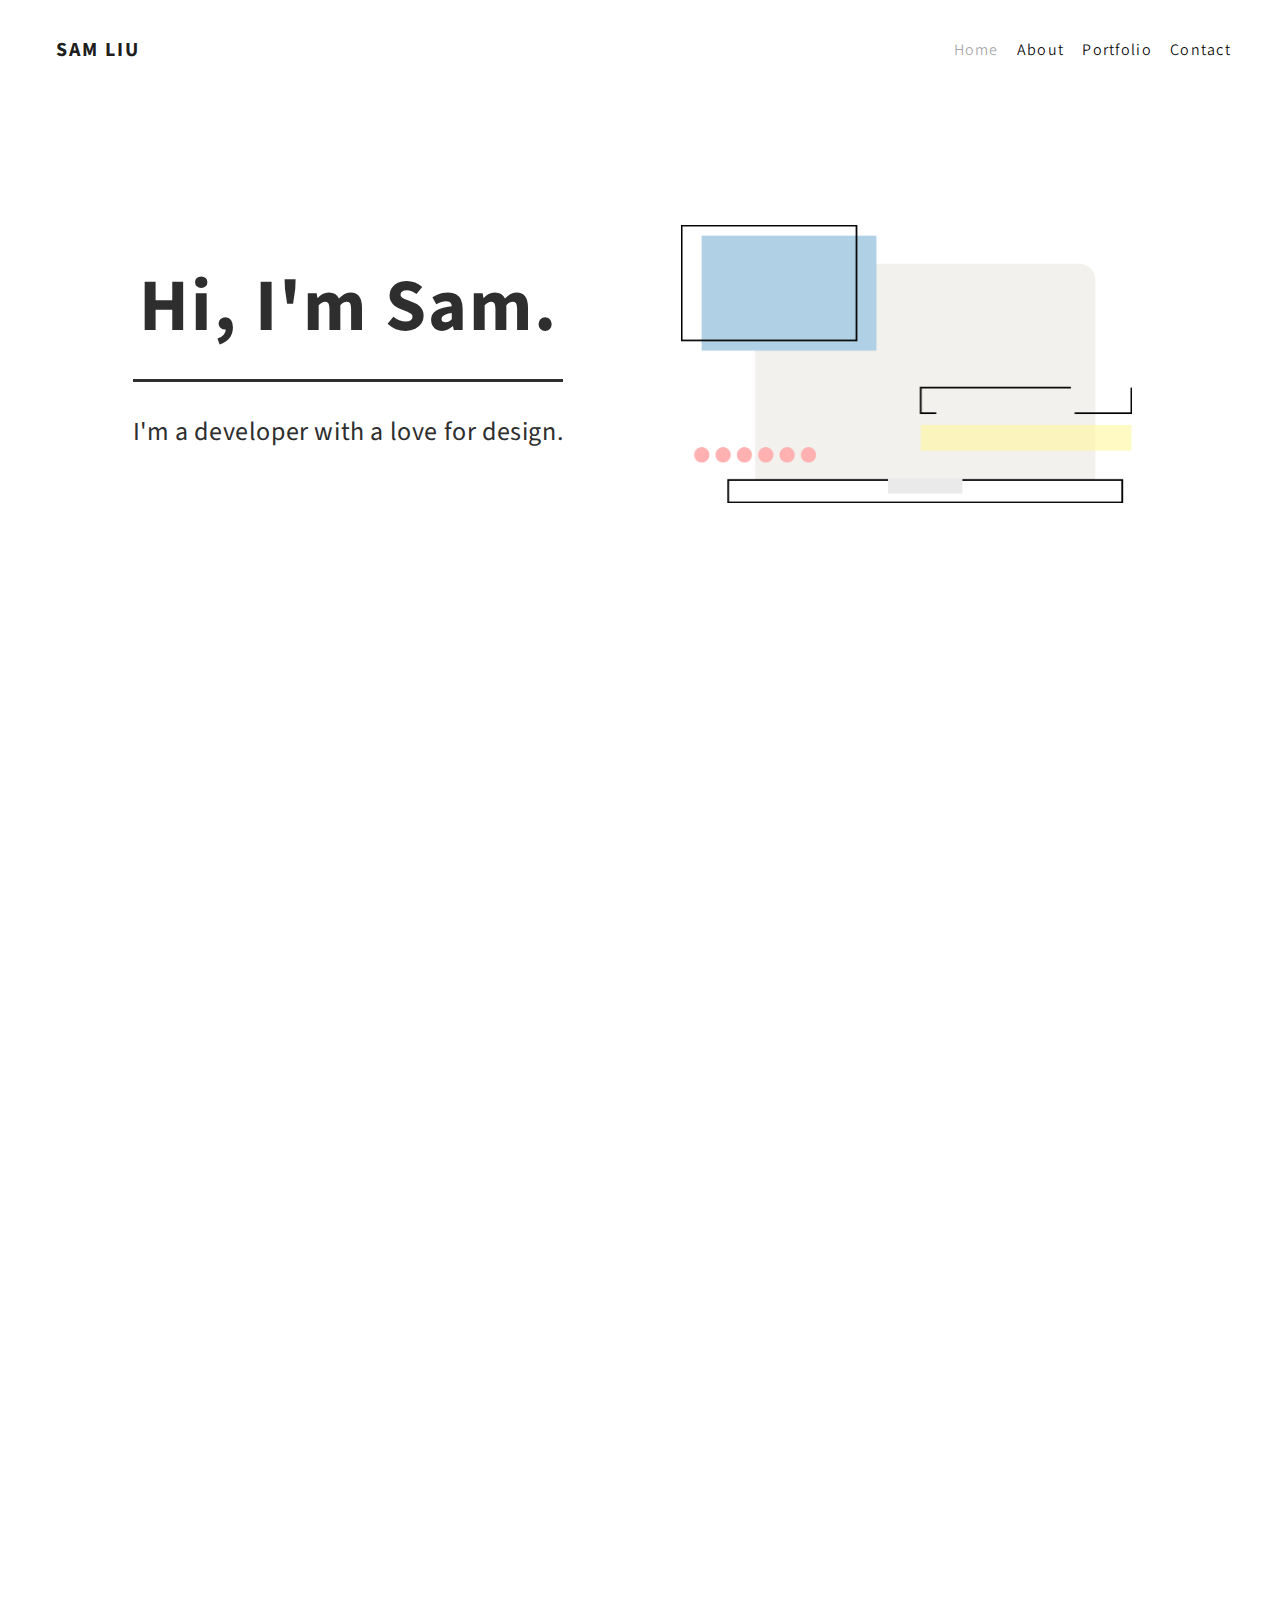
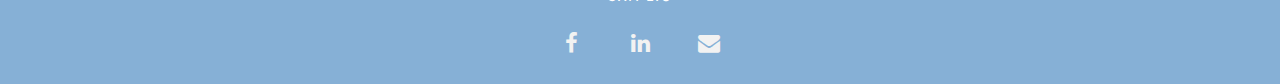
==== commit 4d4fa18d: "CalmTrails and Monopoly" ====
--- a/index.html
+++ b/index.html
@@ -65,7 +65,7 @@
       <div class="home-left-container">
         <p class="home-title">Hi, I'm Sam.</p>
         <div class="home-divider"></div>
-        <p class="home-description">I'm a designer and developer.</p>
+        <p class="home-description">I'm a developer with a love for design.</p>
       </div>
 
       <div class="home-image-container">
@@ -82,10 +82,10 @@
 
       <p class="about-title">About Me</p>
       <p class="about-description-top">
-        I'm a sophomore at Cornell University
+        I'm a junior at Cornell University
         studying computer science. Although I didn't grow up with a
         background in programming, I found myself in a computing
-        class in my first year in college and quickly grew to love it.
+        class my first year in college and quickly grew to love it.
       </p>
       <div class="about-divider"></div>
       <p class="about-description-bottom">
@@ -106,6 +106,34 @@
       <div class="square wow animate__animated animate__slideInUp">
         <div class="content">
           <figure class="effect-bubba">
+            <a href="monopoly.html"><img src="images/monopoly_thumbnail.png" alt="Top Hat">
+              <figcaption>
+                <div class="caption">
+                  <div class="caption-content">Monopoly Game</div>
+                </div>
+              </figcaption>
+            </a>
+          </figure>
+        </div>
+      </div>
+
+      <div class="square wow animate__animated animate__slideInUp animate__delay-1s">
+        <div class="content">
+          <figure class="effect-bubba">
+            <a href="calmtrails.html"><img src="images/calmtrails_thumbnail.png" alt="Hike">
+              <figcaption>
+                <div class="caption">
+                  <div class="caption-content">CalmTrails App</div>
+                </div>
+              </figcaption>
+            </a>
+          </figure>
+        </div>
+      </div>
+
+      <div class="square wow animate__animated animate__slideInUp">
+        <div class="content">
+          <figure class="effect-bubba">
             <a href="way.html"><img src="images/way_thumbnail.png" alt="Credit Card">
               <figcaption>
                 <div class="caption">
@@ -162,24 +190,24 @@
       <div class="square wow animate__animated animate__slideInUp animate__delay-1s">
         <div class="content">
           <figure class="effect-bubba">
+            <a href="messenger.html"><img src="images/messenger_thumbnail.png" alt="Messenger">
+              <figcaption>
+                <div class="caption">
+                  <div class="caption-content">Facebook Messenger</div>
+                </div>
+              </figcaption>
+            </a>
+          </figure>
+        </div>
+      </div>
+
+      <div class="square wow animate__animated animate__slideInUp animate__delay-2s">
+        <div class="content">
+          <figure class="effect-bubba">
             <a href="leica.html"><img src="images/leica_thumbnail.png" alt="Camera">
               <figcaption>
                 <div class="caption">
                   <div class="caption-content">Leica M6</div>
-                </div>
-              </figcaption>
-            </a>
-          </figure>
-        </div>
-      </div>
-
-      <div class="square wow animate__animated animate__slideInUp animate__delay-2s">
-        <div class="content">
-          <figure class="effect-bubba">
-            <a href="orange.html"><img src="images/orange_thumbnail.png" alt="Orange">
-              <figcaption>
-                <div class="caption">
-                  <div class="caption-content">Golden Hour</div>
                 </div>
               </figcaption>
             </a>
@@ -211,7 +239,10 @@
         <div class="contact-divider"></div>
 
         <div class="contact-container-right">
-          <div class="contact-resume">View Resume</div>
+          <a class="contact-link" href="Sam_Liu_Resume.pdf" download="">
+            <div class="contact-resume">View Resume</div>
+          </a>
+
           <a class="contact-link" href="https://www.linkedin.com/in/samantha-liu-b3892b187/" target="_blank">
             <div class="contact-linkedin">LinkedIn Profile</div>
           </a>
--- a/css/style.css
+++ b/css/style.css
@@ -147,7 +147,7 @@
 .home-title {
   font-style: normal;
   font-weight: bold;
-  font-size: 72px;
+  font-size: 74px;
   letter-spacing: 2px;
 }
 
@@ -159,7 +159,7 @@
 }
 
 .home-divider {
-  width: 410px;
+  width: 430px;
   height: 3px;
   background-color: #2E2E2E;
   margin: 0 auto 30px auto;
